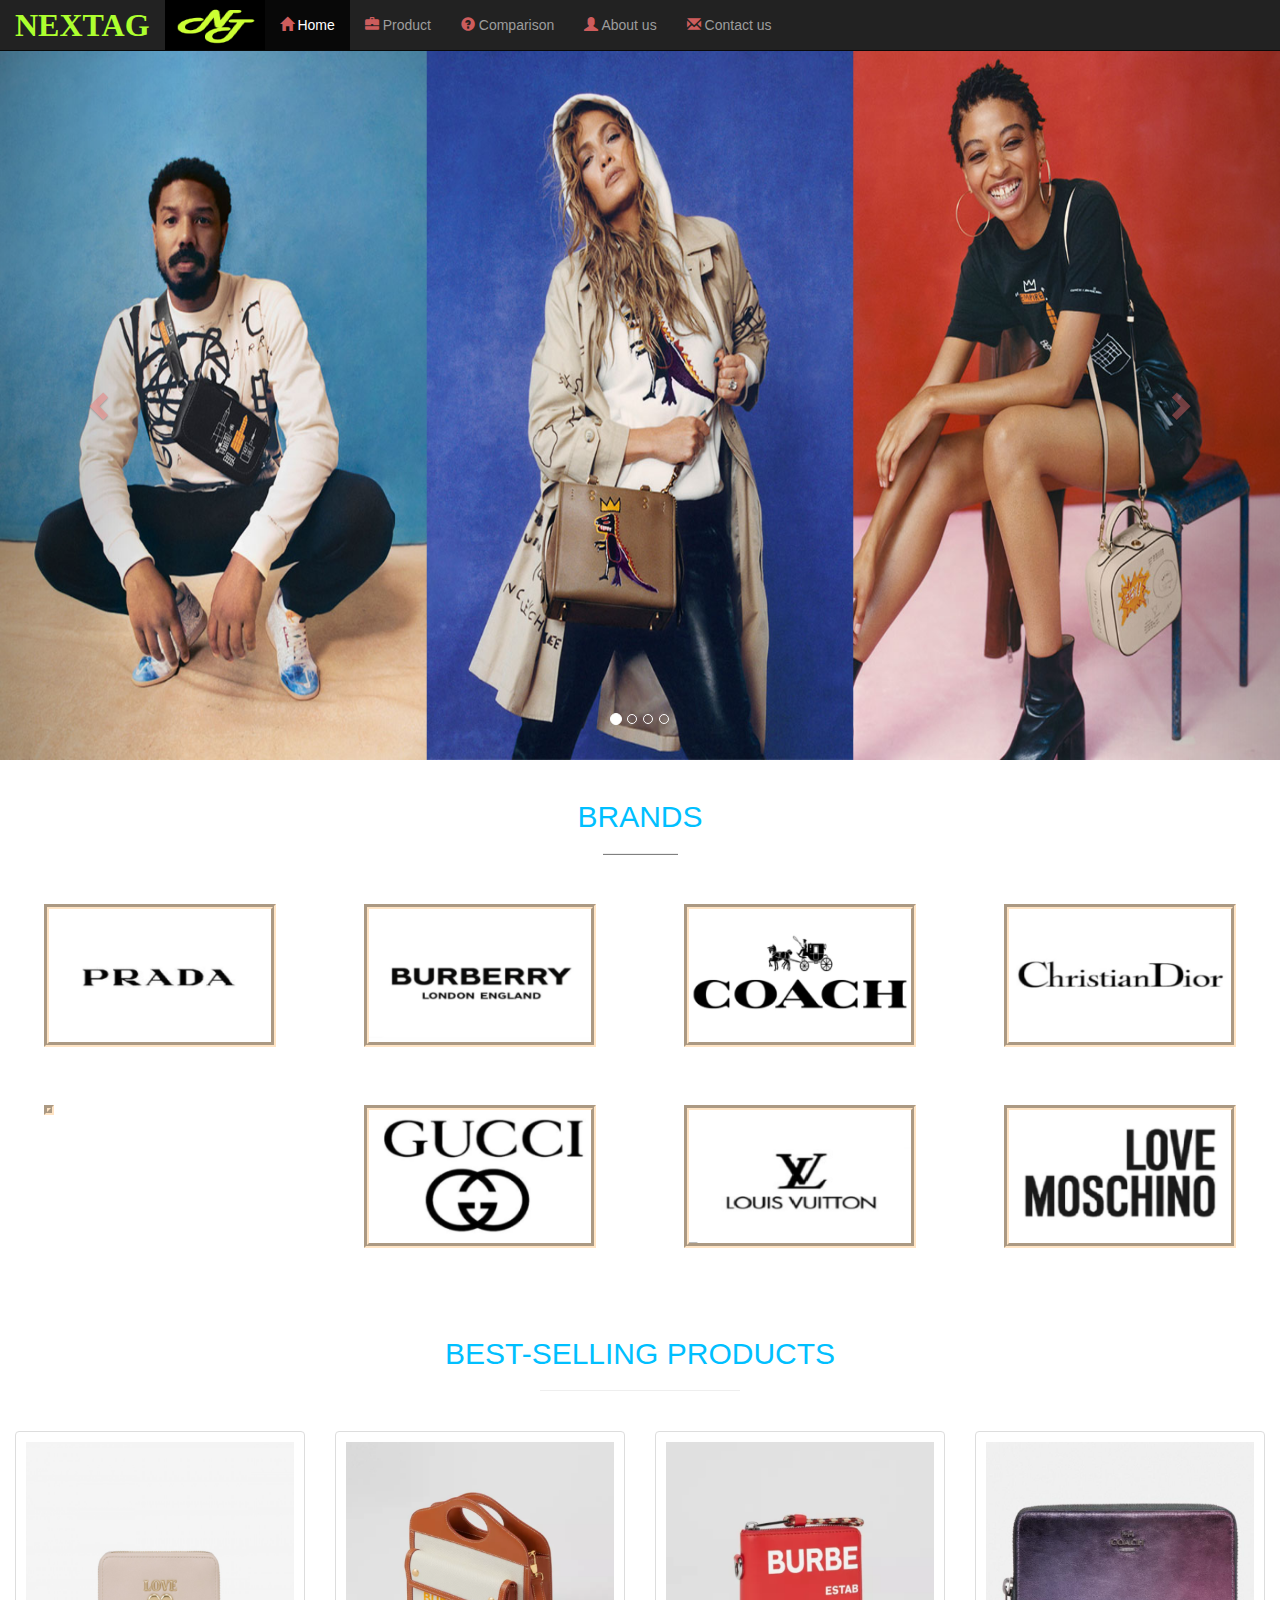
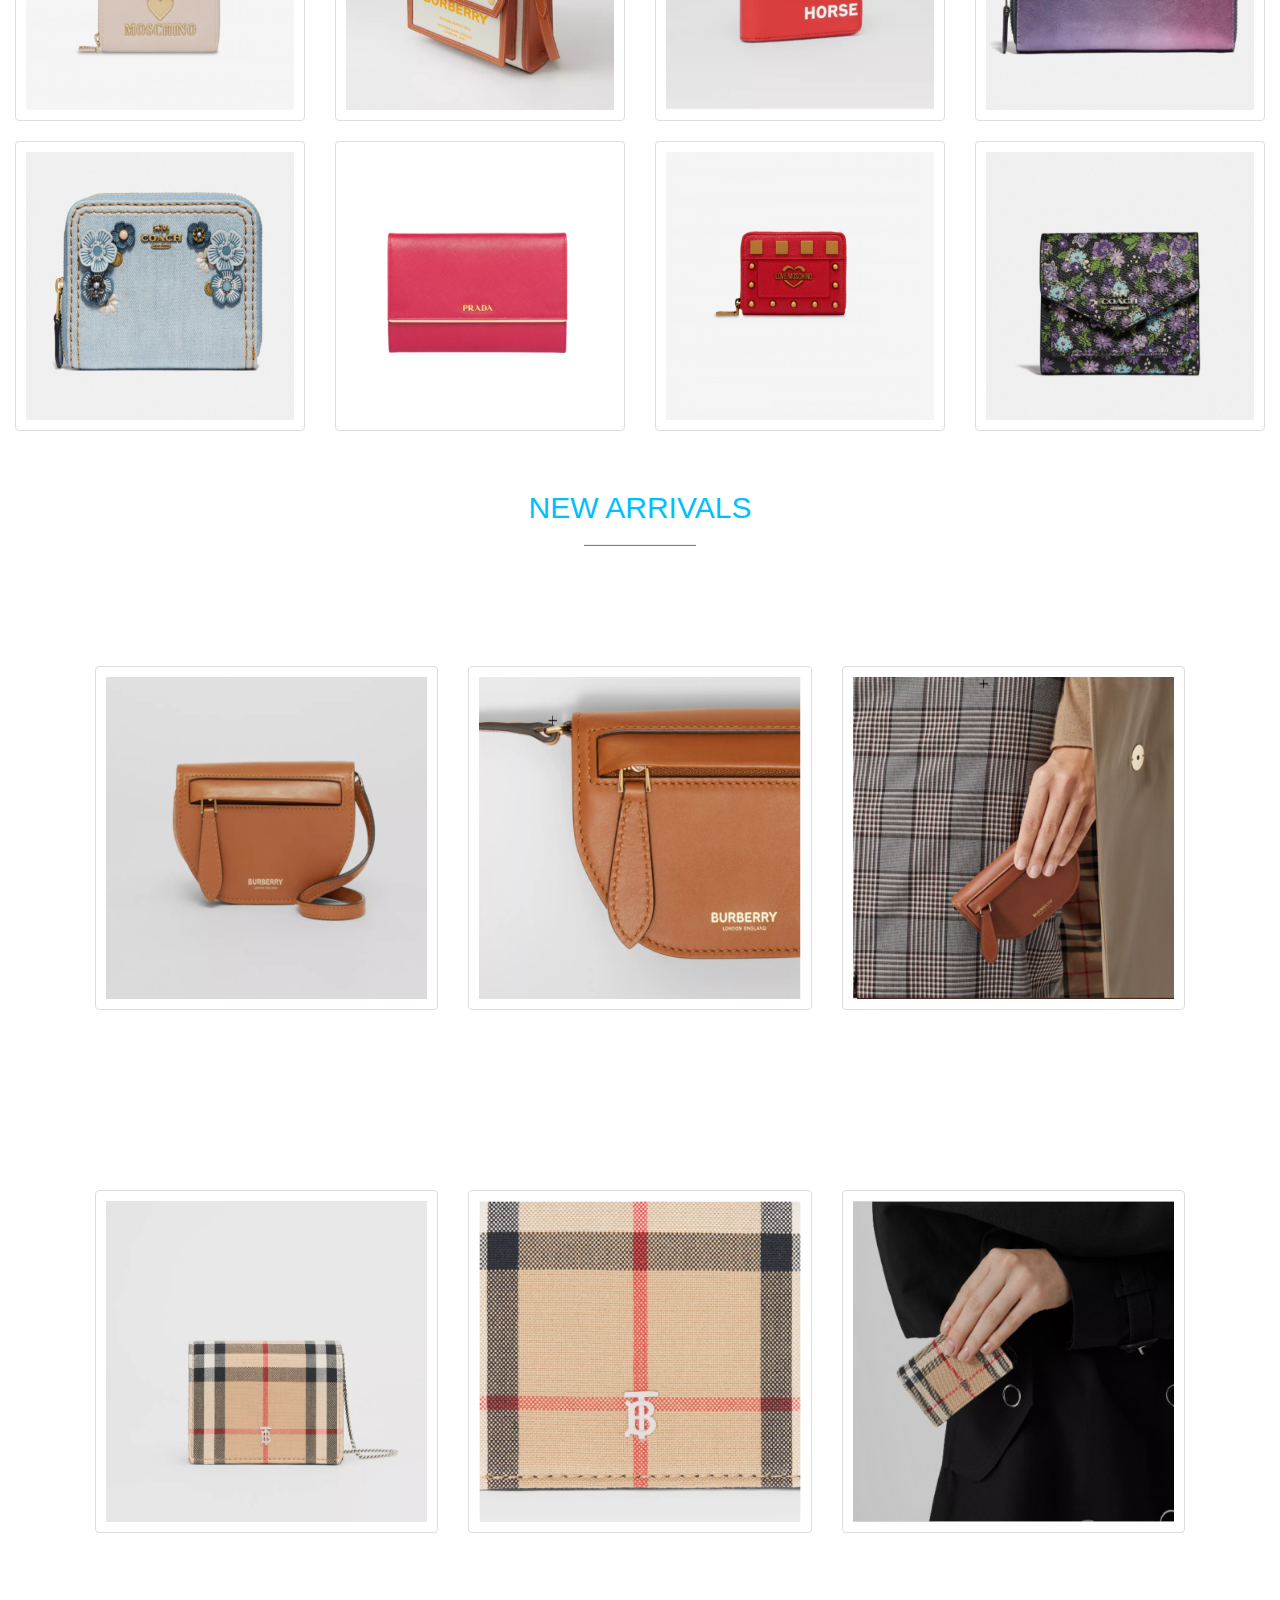
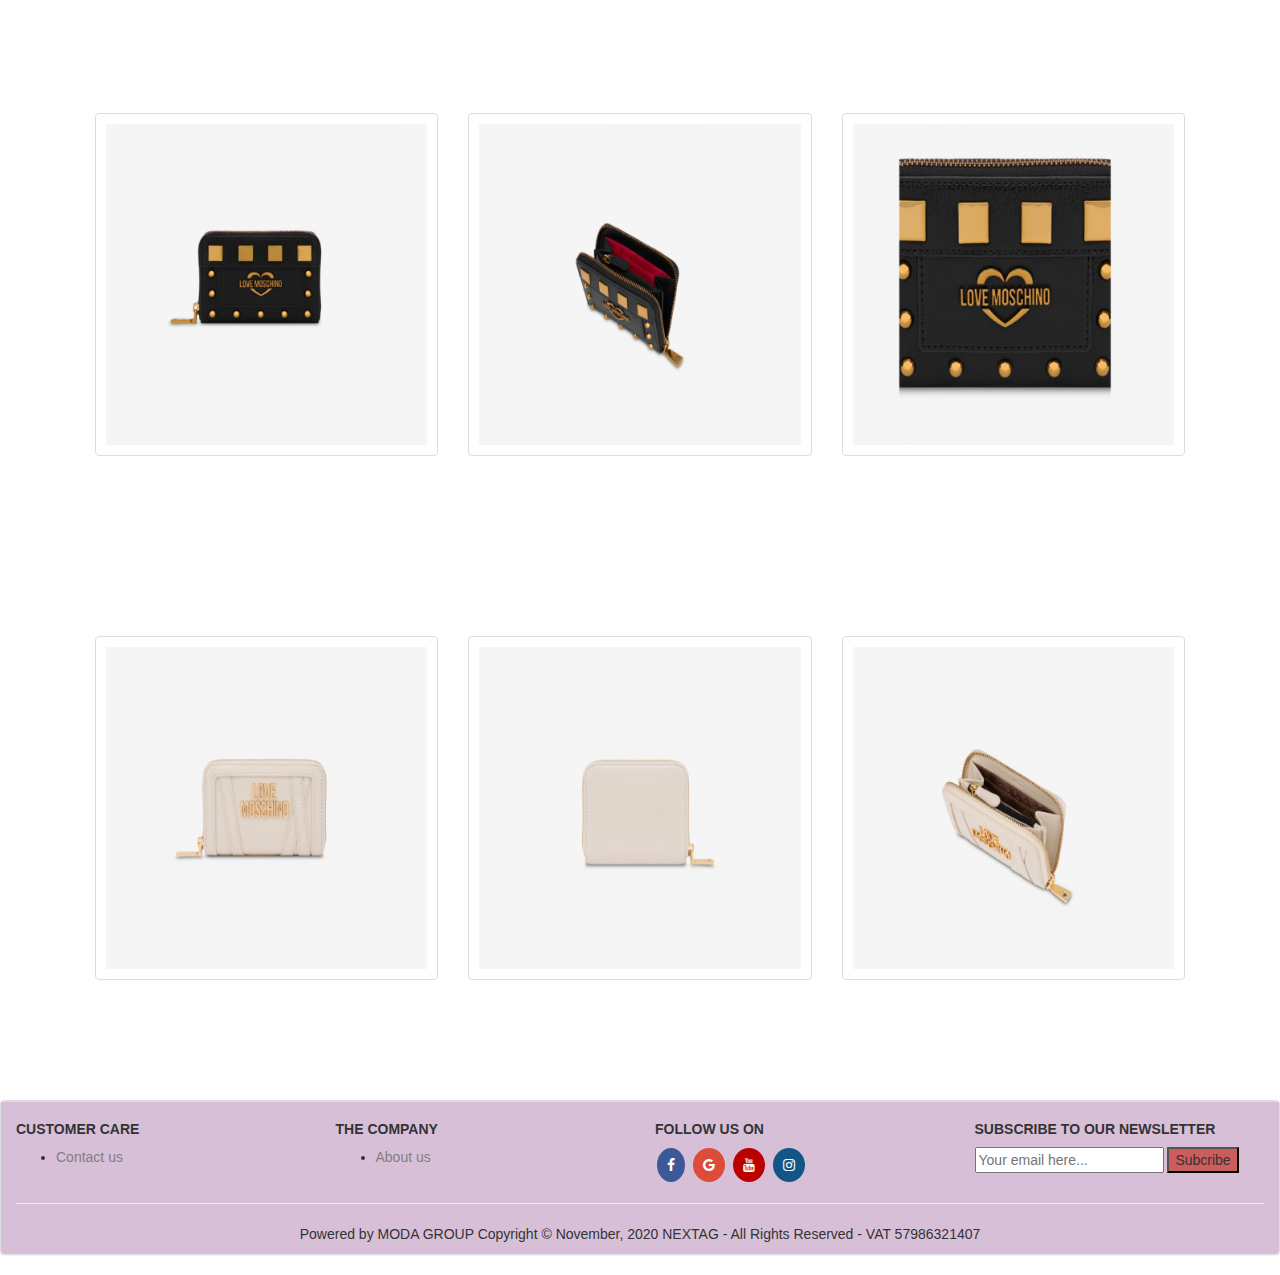
==== index.html @ c49e91c0 "8/12/2020" ====
<!DOCTYPE html>
<html lang="en">

<head>
    <meta charset="UTF-8">
    <meta name="viewport" content="width=device-width, initial-scale=1.0">
    <title>Home</title>
    <link rel="stylesheet" href="https://maxcdn.bootstrapcdn.com/bootstrap/3.4.1/css/bootstrap.min.css">
    <script src="https://ajax.googleapis.com/ajax/libs/jquery/3.5.1/jquery.min.js"></script>
    <script src="https://maxcdn.bootstrapcdn.com/bootstrap/3.4.1/js/bootstrap.min.js"></script>
    <link rel="stylesheet" href="css/home.css">

</head>

<body>
    <div class="container">
        <nav class="navbar navbar-default navbar-fixed-top navbar-inverse" role="navigation">
            <!-- Brand and toggle get grouped for better mobile display -->
            <div class="navbar-header">
                <button type="button" class="navbar-toggle" data-toggle="collapse" data-target=".navbar-ex1-collapse">
                    <span class="sr-only">Toggle navigation</span>
                    <span class="icon-bar"></span>
                    <span class="icon-bar"></span>
                    <span class="icon-bar"></span>
                </button>

                <a class="navbar-brand" href="#"
                    style="font-family:cursive;color:greenyellow;font-weight:bolder;font-size: xx-large;"> NEXTAG</a>
                <img src="images/logo.png" alt="">
            </div>

            <!-- Collect the nav links, forms, and other content for toggling -->
            <div class="collapse navbar-collapse navbar-ex1-collapse">
                <ul class="nav navbar-nav">
                    <li class="active"><a href="index.html"> <span class="glyphicon glyphicon-home"></span> Home </a></li>
                    <li><a href="#" id="Product"> <span class="glyphicon glyphicon-briefcase"></span> Product </a></li>
                    <li><a href="#" id="comparison"> <span
                                class="glyphicon glyphicon-question-sign"></span> Comparison </a></li>
                    <li><a href="#" id="aboutus"> <span class="glyphicon glyphicon-user"></span> About us </a></li>
                    <li><a href="#" id="contactus"> <span class="glyphicon glyphicon-envelope"></span> Contact us </a>
                    </li>
                </ul>
            </div>
        </nav>
    </div>

    <div id="main-content">
        <br><br>
        <div class="jumbotron-fluid">
            <!-- carousel -->
            <div id="myCarousel" class="carousel slide" data-ride="carousel">
                <!-- Indicators -->
                <ol class="carousel-indicators">
                    <li data-target="#myCarousel" data-slide-to="0" class="active"></li>
                    <li data-target="#myCarousel" data-slide-to="1"></li>
                    <li data-target="#myCarousel" data-slide-to="2"></li>
                    <li data-target="#myCarousel" data-slide-to="3"></li>
                </ol>

                <!-- Wrapper for slides -->
                <div class="carousel-inner" role="listbox">
                    <div class="item active"><img src="images/carousel4.png" alt=""></div>
                    <div class="item "><img src="images/carousel2.png" alt=""></div>
                    <div class="item"><img src="images/carousel1.png" alt=""></div>
                    <div class="item"><img src="images/carousel3.png" alt=""></div>
                </div>
                <!-- Left and right controls -->
                <a class="left carousel-control" href="#myCarousel" role="button" data-slide="prev">
                    <span class="glyphicon glyphicon-chevron-left" aria-hidden="true"></span>
                    <span class="sr-only">Previous</span>
                </a>
                <a class="right carousel-control" href="#myCarousel" role="button" data-slide="next">
                    <span class="glyphicon glyphicon-chevron-right" aria-hidden="true"></span>
                    <span class="sr-only">Next</span>
                </a>
            </div>
        </div>
        <br>
        <div class="container-fluid">
            <h2 style="text-align: center;">BRANDS</h2>
            <hr style="width:6%; text-align:center; color:gray; height: 0.5px; background-color: gray;">
            <div class="row">
                <div class="col-xs-6 col-md-3 col-lg-3"><img src="images/prada.PNG" alt="" class="logo"></div>
                <div class="col-xs-6 col-md-3 col-lg-3"><img src="images/burberry.png" alt="" class="logo"></div>
                <div class="col-xs-6 col-md-3 col-lg-3"><img src="images/coach.PNG" alt="" class="logo"></div>
                <div class="col-xs-6 col-md-3 col-lg-3"><img src="images/dior.PNG" alt="" class="logo"></div>
                <div class="col-xs-6 col-md-3 col-lg-3"><img src="images/fendi.PNG" alt="" class="logo"></div>
                <div class="col-xs-6 col-md-3 col-lg-3"><img src="images/gucci.PNG" alt="" class="logo"></div>
                <div class="col-xs-6 col-md-3 col-lg-3"><img src="images/louis vuitton.PNG" alt="" class="logo"> </div>
                <div class="col-xs-6 col-md-3 col-lg-3"><img src="images/love moschino.PNG" alt="" class="logo"></div>
            </div>
        </div>
        <br><br>
        <div class="container-fluid">
            <h2 style="text-align: center;">BEST-SELLING PRODUCTS</h2>
            <hr style="width:16%; text-align:center; color:gray; height: 0.5px; background-color: gray;">
            <div class="row">
                <div class="col-xs-6 col-md-3 col-lg-3"><img src="images/LM6.PNG" alt="" class="img-thumbnail"></div>
                <div class="col-xs-6 col-md-3 col-lg-3"><img src="images/B2_P4.PNG" alt="" class="img-thumbnail"></div>
                <div class="col-xs-6 col-md-3 col-lg-3"><img src="images/B12_W4.PNG" alt="" class="img-thumbnail">
                </div>
                <div class="col-xs-6 col-md-3 col-lg-3"><img src="images/C2.PNG" alt="" class="img-thumbnail"></div>
                <div class="col-xs-6 col-md-3 col-lg-3"><img src="images/C4.PNG" alt="" class="img-thumbnail"></div>
                <div class="col-xs-6 col-md-3 col-lg-3"><img src="images/P13.PNG" alt="" class="img-thumbnail"></div>
                <div class="col-xs-6 col-md-3 col-lg-3"><img src="images/LM10.PNG" alt="" class="img-thumbnail"></div>
                <div class="col-xs-6 col-md-3 col-lg-3"><img src="images/C5.PNG" alt="" class="img-thumbnail"></div>
            </div>
        </div>
        <br><br>
        <div class="container-fluid">
            <h2 style="text-align: center;">NEW ARRIVALS</h2>
            <hr style="width:9%; text-align:center; color:gray; height: 1px; background-color: gray;">
            <div class="row" style="padding:80px;">
                <div class="col-xs-12 col-md-4 col-lg-4"><img src="images/B1.PNG " alt="" class="img-thumbnail"></div>
                <div class="col-xs-12 col-md-4 col-lg-4"><img src="images/B1_P2.PNG" alt="" class="img-thumbnail"></div>
                <div class="col-xs-12 col-md-4 col-lg-4"><img src="images/B1_P3.PNG" alt="" class="img-thumbnail"></div>
            </div>

            <div class="row" style="padding:80px;">
                <div class="col-xs-12 col-md-4 col-lg-4"><img src="images/B5.PNG" alt="" class="img-thumbnail"></div>
                <div class="col-xs-12 col-md-4 col-lg-4"><img src="images/B5_P2.PNG" alt="" class="img-thumbnail"></div>
                <div class="col-xs-12 col-md-4 col-lg-4"><img src="images/B5_P3.PNG" alt="" class="img-thumbnail"></div>
            </div>
            <div class="row" style="padding:80px;">
                <div class="col-xs-12 col-md-4 col-lg-4"><img src="images/LM11.PNG" alt="" class="img-thumbnail"></div>
                <div class="col-xs-12 col-md-4 col-lg-4"><img src="images/LM11_P2.PNG" alt="" class="img-thumbnail">
                </div>
                <div class="col-xs-12 col-md-4 col-lg-4"><img src="images/LM11_P3.PNG" alt="" class="img-thumbnail">
                </div>
            </div>
            <div class="row" style="padding:80px;">
                <div class="col-xs-12 col-md-4 col-lg-4"><img src="images/LM15.PNG" alt="" class="img-thumbnail"></div>
                <div class="col-xs-2 col-md-4 col-lg-4"><img src="images/LM15_P2.PNG" alt="" class="img-thumbnail">
                </div>
                <div class="col-xs-12 col-md-4 col-lg-4"><img src="images/LM15_P3.PNG" alt="" class="img-thumbnail">
                </div>
            </div>
        </div>
    </div>
    <br><br>
    <div class="panel panel-default">
        <div class="panel-footer">
            <div class="row">
                <div class="col-xs-6 col-sm-3 col-md-3 col-lg-3">
                    <h5>CUSTOMER CARE</h5>
                    <ul>
                        <li><a href="contact_us.html">Contact us</a></li>
                    </ul>
                </div>
                <div class="col-xs-6 col-sm-3 col-md-3 col-lg-3">
                    <h5>THE COMPANY</h5>
                    <ul>
                        <li><a href="about_us.html">About us</a></li>
                    </ul>
                </div>
                <div class="col-xs-6 col-sm-3 col-md-3 col-lg-3">
                    <h5>FOLLOW US ON</h5>

                    <a href="https://www.facebook.com/" class="fa fa-facebook"></a>
                    <a href="https://www.google.com/" class="fa fa-google"></a>
                    <a href="https://www.youtube.com/" class="fa fa-youtube"></a>
                    <a href="https://www.instagram.com/" class="fa fa-instagram"></a>

                </div>
                <div class="col-xs-6 col-sm-3 col-md-3 col-lg-3">
                    <h5>SUBSCRIBE TO OUR NEWSLETTER</h5>
                    <form action="" onsubmit="event.preventDefault(); alert('Thanks for subcribing!')">
                        <input type="text" name="email" required pattern="\w+@\w+\.[a-zA-z]{2,3}"
                            placeholder="Your email here...">
                        <button class="submit-btn" type="submit">Subcribe</button>
                    </form>
                </div>
            </div>
            <hr>
            <div class="row" style="text-align: center;">
                Powered by MODA GROUP Copyright &copy; November, 2020 NEXTAG - All Rights Reserved - VAT 57986321407
            </div>
        </div>

    </div>
    <script>
        $(document).ready(function () {

            var data = [];

            $("#Product").click(function () {
                //console.log("type !");
                $("#main-content").load("product.html")
            });
            $("#comparison").click(function () {
                $("#main-content").load("comparison.html")
            });
            $("#aboutus").click(function () {
                $("#main-content").load("about_us.html")
            });
            $("#contactus").click(function () {
                // console.log("contact us !");
                $("#main-content").load("contact_us.html")
            });

        });
    </script>

</body>
<link rel="stylesheet" href="https://cdnjs.cloudflare.com/ajax/libs/font-awesome/4.7.0/css/font-awesome.min.css">
<link rel="stylesheet" href="css/home.css">

</html>
---- css/home.css ----
h2 {
    color: deepskyblue;
    font-family: 'Franklin Gothic Medium', 'Arial Narrow', Arial, sans-serif;
}
span {
    color: indianred;
}
.logo {
    margin: 10%;
    width:80%;
    border: bisque groove thick;
}
.img-thumbnail {
    margin-top:2rem;
    padding:10px;
    width:100%;
}
ul>li>a {
    color: gray;
}

.submit-btn {
    background-color: indianred;
}

.panel-footer {
    background-color: thistle;
}

h5 {
    font-weight: bold;
}

.fa {
    padding: 10px;
    text-align: center;
    margin: 1px 2px;
    border-radius: 50%;
}

.fa:hover {
    opacity: 0.7;
}

.fa-facebook {
    background: #3B5998;
    color: white;
}

.fa-google {
    background: #dd4b39;
    color: white;
}

.fa-youtube {
    background: #bb0000;
    color: white;
}

.fa-instagram {
    background: #125688;
    color: white;
}
---- css/home.css ----
h2 {
    color: deepskyblue;
    font-family: 'Franklin Gothic Medium', 'Arial Narrow', Arial, sans-serif;
}
span {
    color: indianred;
}
.logo {
    margin: 10%;
    width:80%;
    border: bisque groove thick;
}
.img-thumbnail {
    margin-top:2rem;
    padding:10px;
    width:100%;
}
ul>li>a {
    color: gray;
}

.submit-btn {
    background-color: indianred;
}

.panel-footer {
    background-color: thistle;
}

h5 {
    font-weight: bold;
}

.fa {
    padding: 10px;
    text-align: center;
    margin: 1px 2px;
    border-radius: 50%;
}

.fa:hover {
    opacity: 0.7;
}

.fa-facebook {
    background: #3B5998;
    color: white;
}

.fa-google {
    background: #dd4b39;
    color: white;
}

.fa-youtube {
    background: #bb0000;
    color: white;
}

.fa-instagram {
    background: #125688;
    color: white;
}
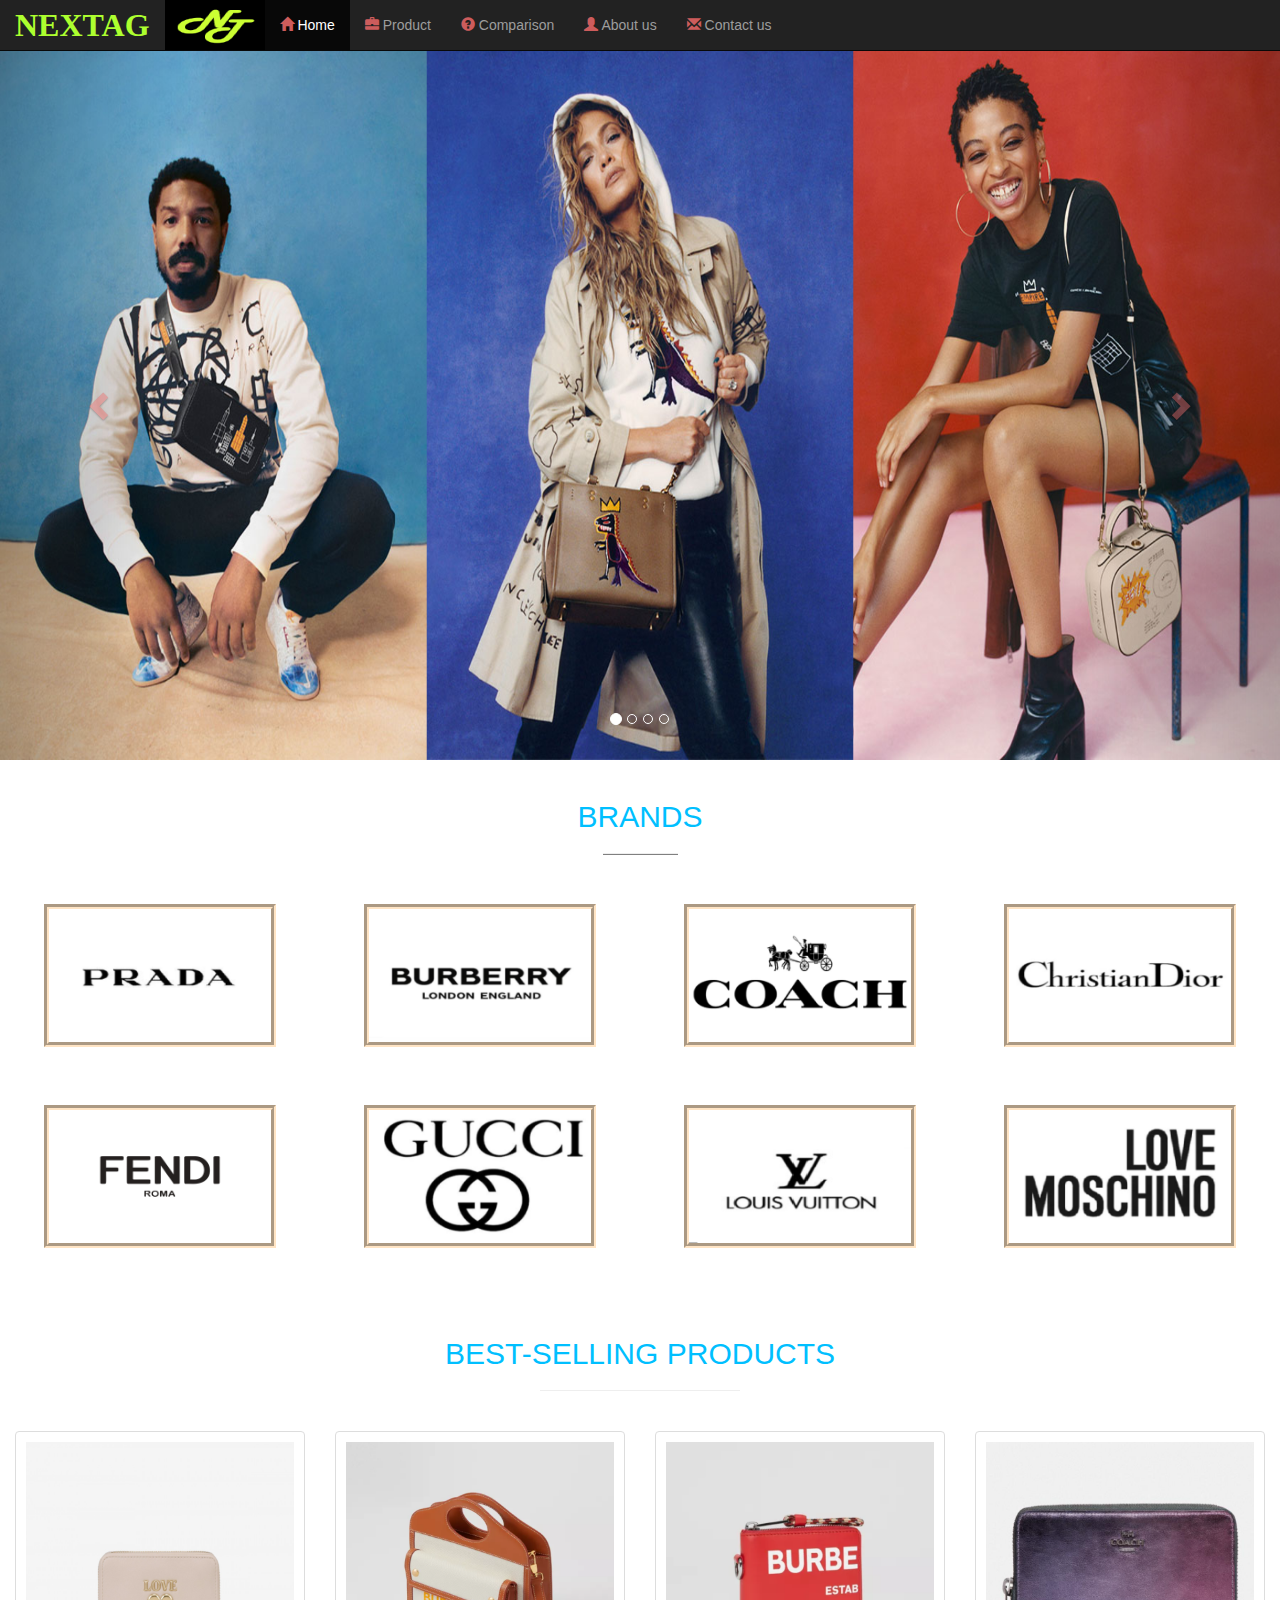
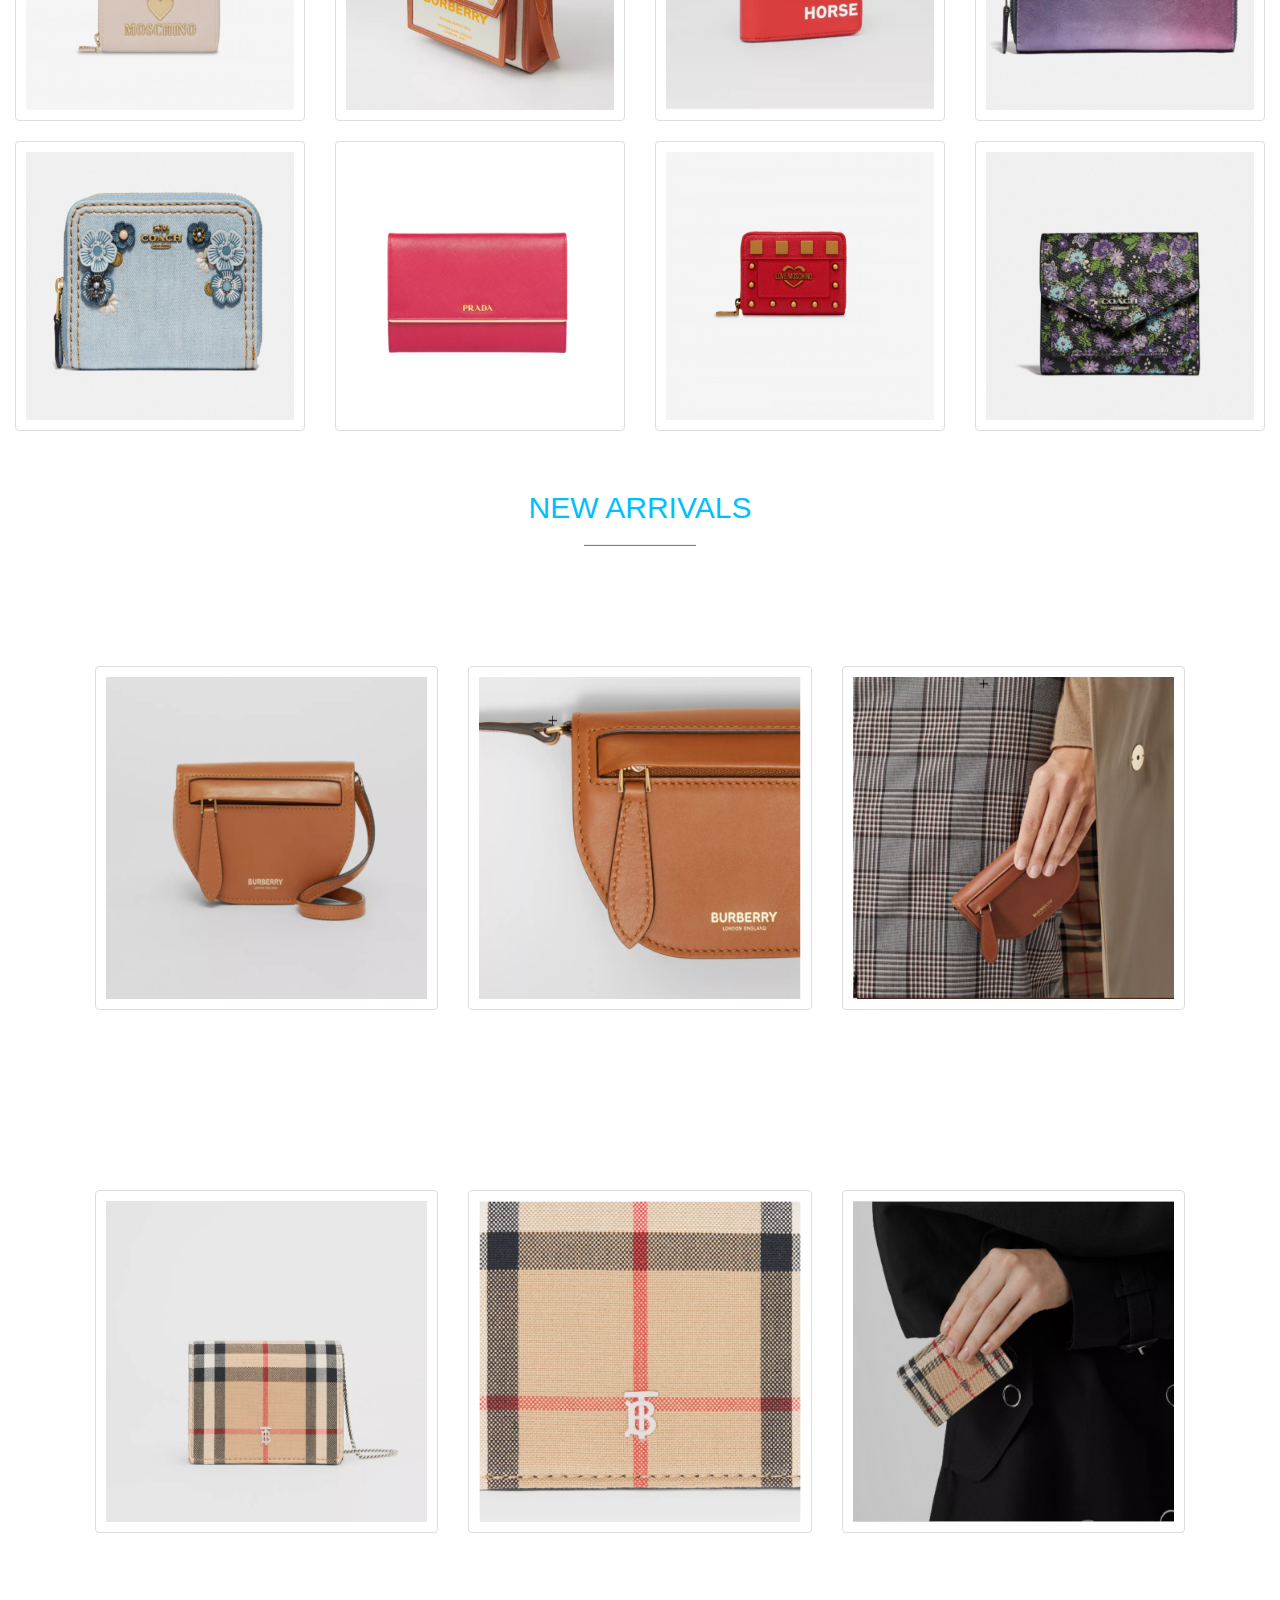
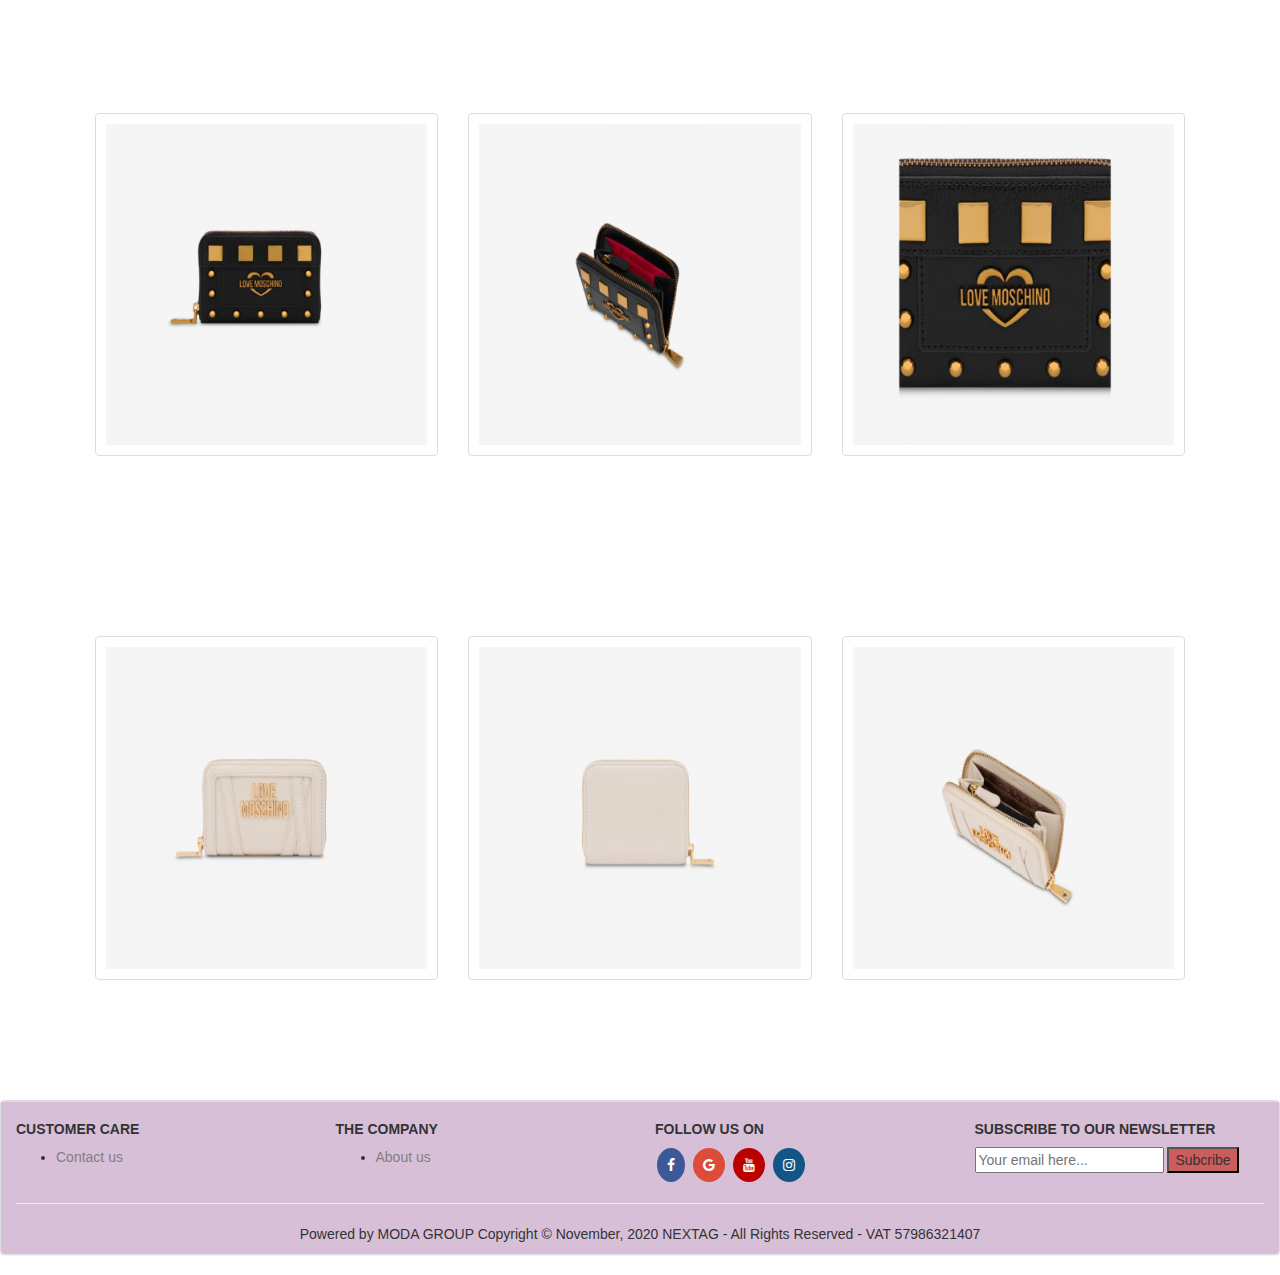
==== commit dd2fda5b: "8/12/2020" ====
--- a/index.html
+++ b/index.html
@@ -84,7 +84,7 @@
                 <div class="col-xs-6 col-md-3 col-lg-3"><img src="images/burberry.png" alt="" class="logo"></div>
                 <div class="col-xs-6 col-md-3 col-lg-3"><img src="images/coach.PNG" alt="" class="logo"></div>
                 <div class="col-xs-6 col-md-3 col-lg-3"><img src="images/dior.PNG" alt="" class="logo"></div>
-                <div class="col-xs-6 col-md-3 col-lg-3"><img src="images/fendi.PNG" alt="" class="logo"></div>
+                <div class="col-xs-6 col-md-3 col-lg-3"><img src="images/fendi.png" alt="" class="logo"></div>
                 <div class="col-xs-6 col-md-3 col-lg-3"><img src="images/gucci.PNG" alt="" class="logo"></div>
                 <div class="col-xs-6 col-md-3 col-lg-3"><img src="images/louis vuitton.PNG" alt="" class="logo"> </div>
                 <div class="col-xs-6 col-md-3 col-lg-3"><img src="images/love moschino.PNG" alt="" class="logo"></div>
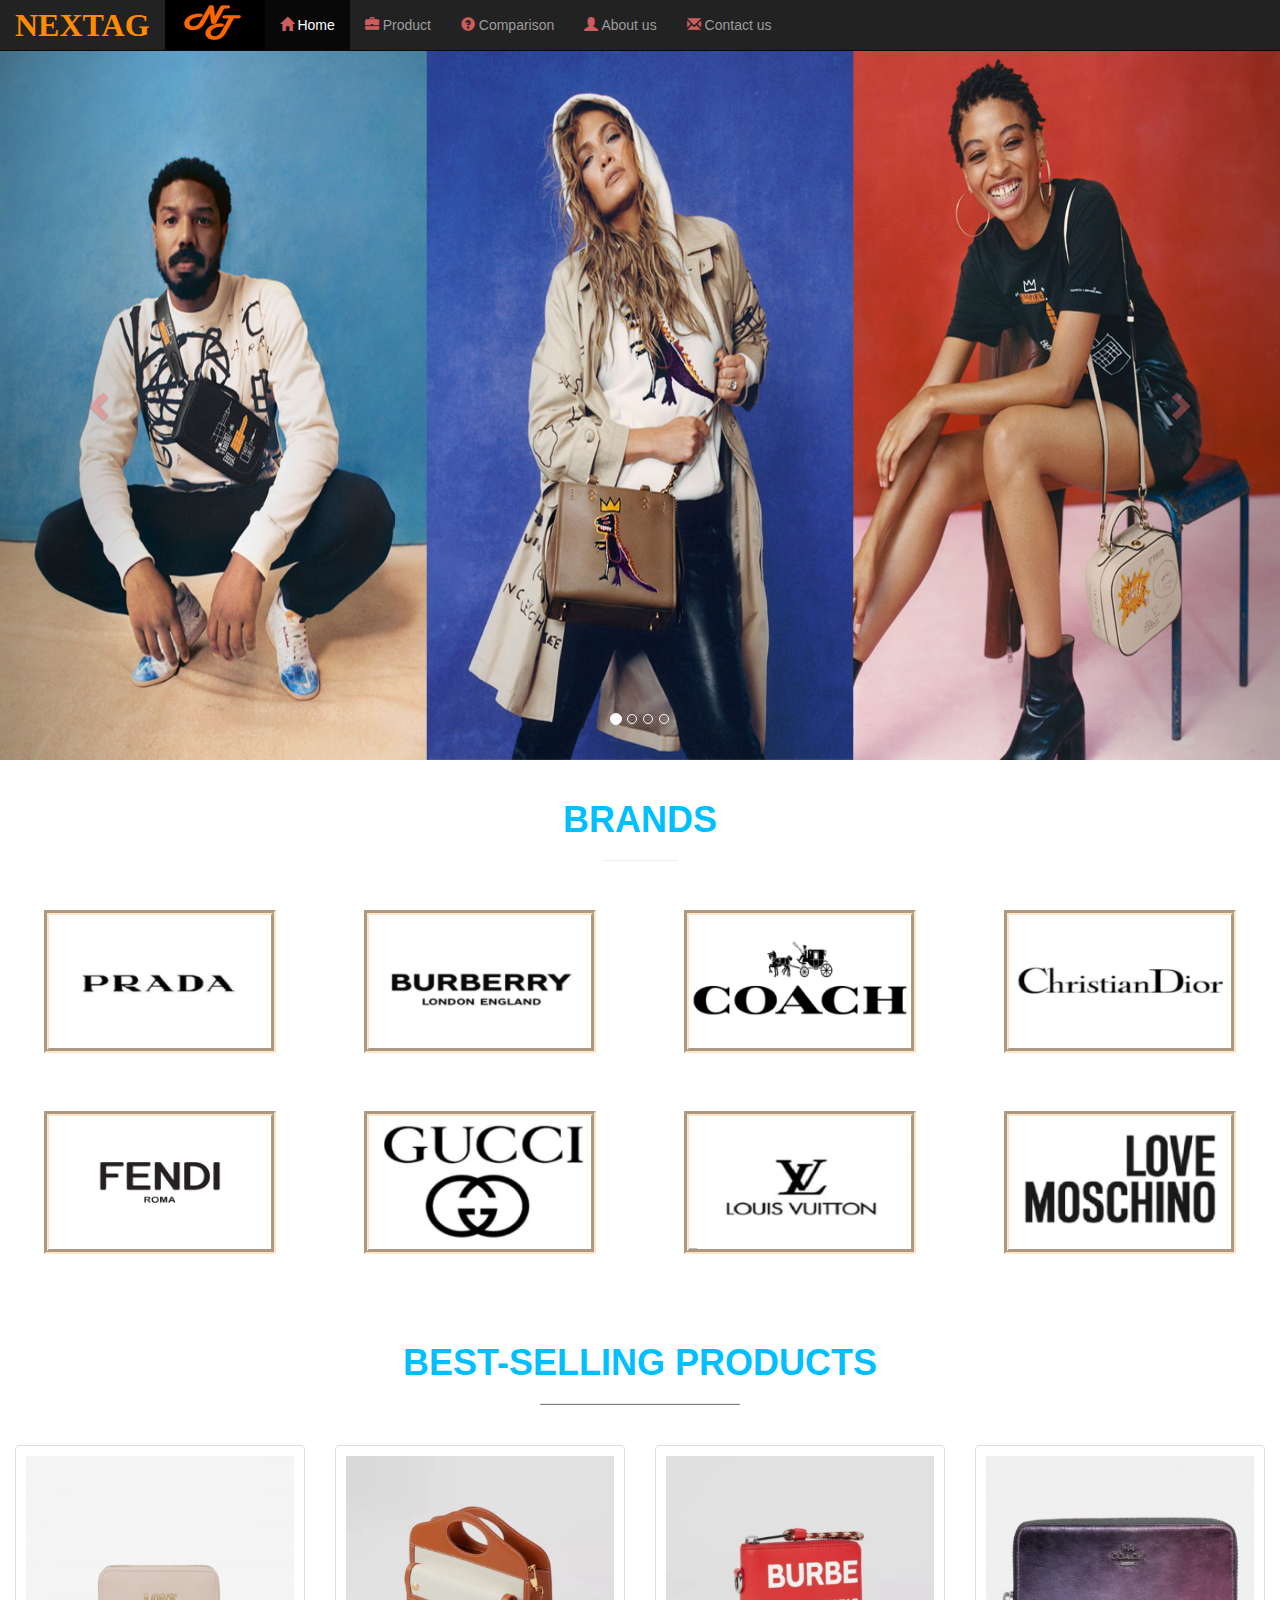
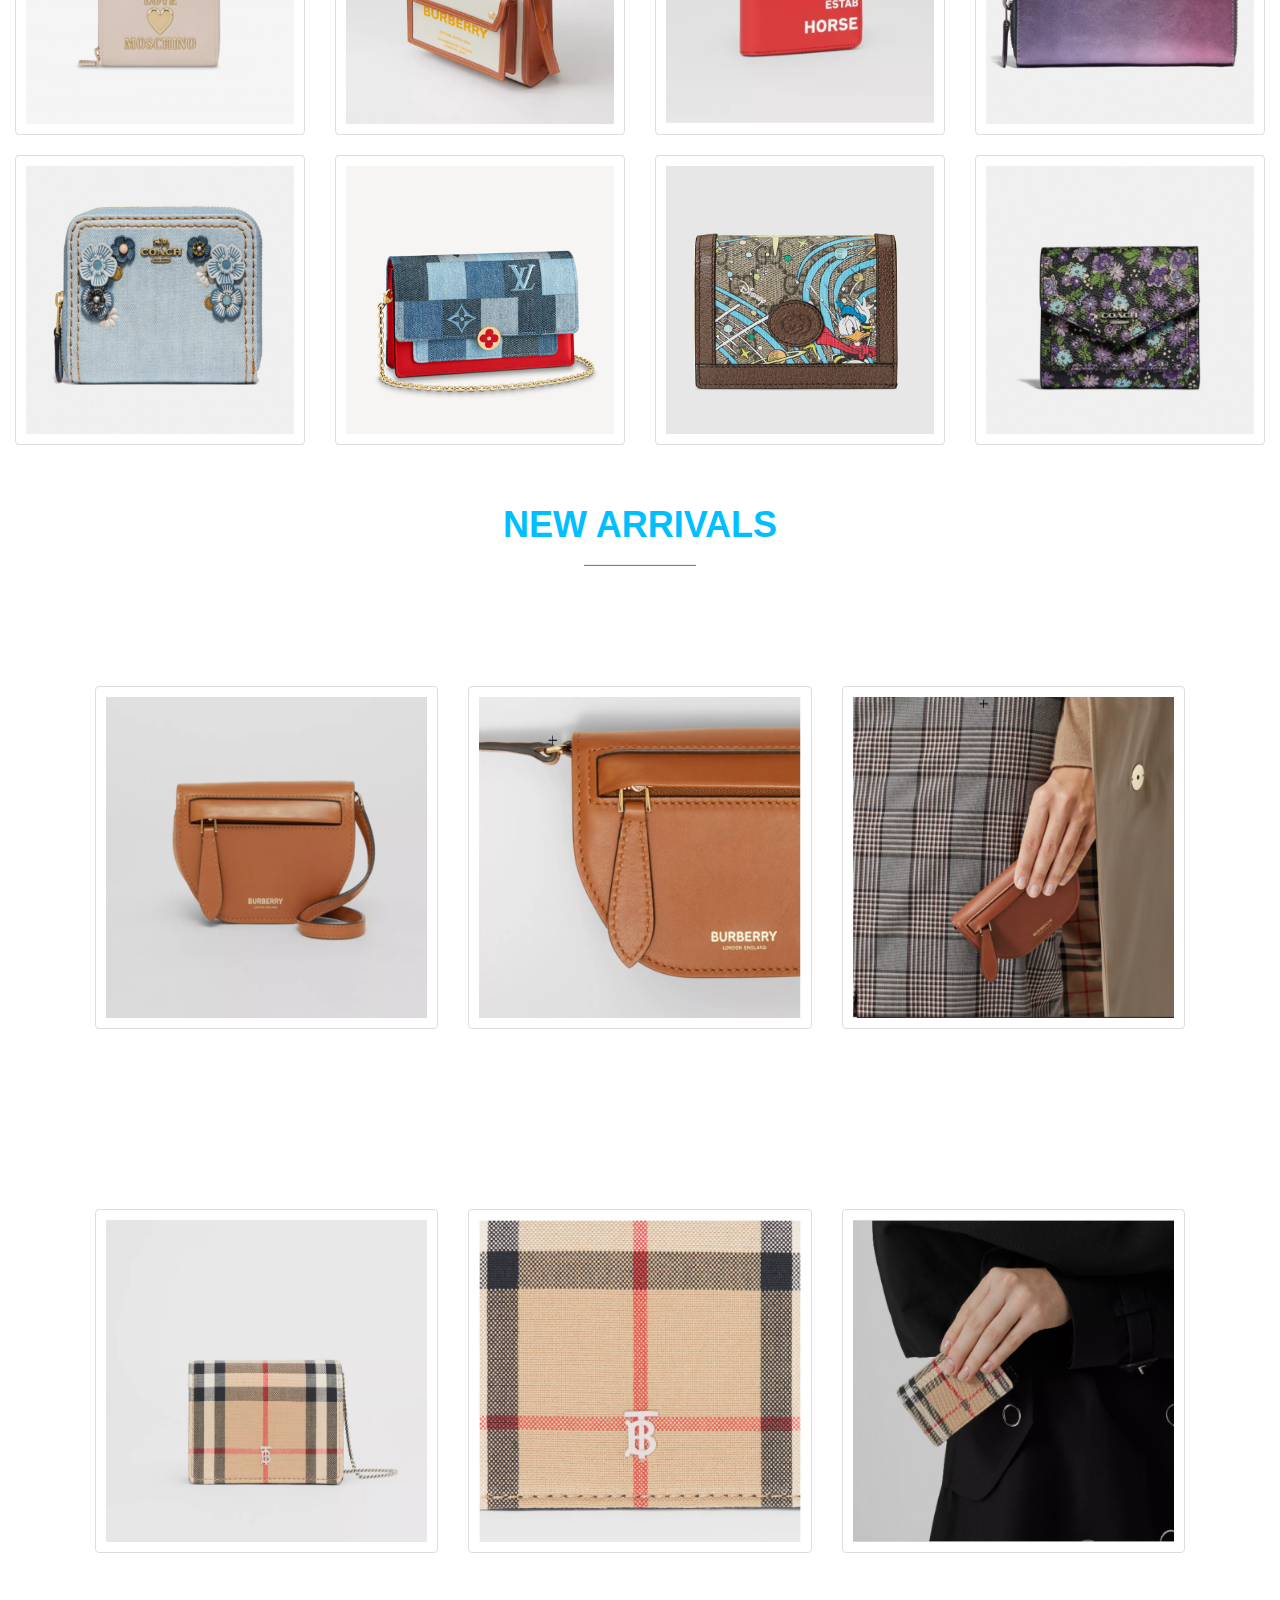
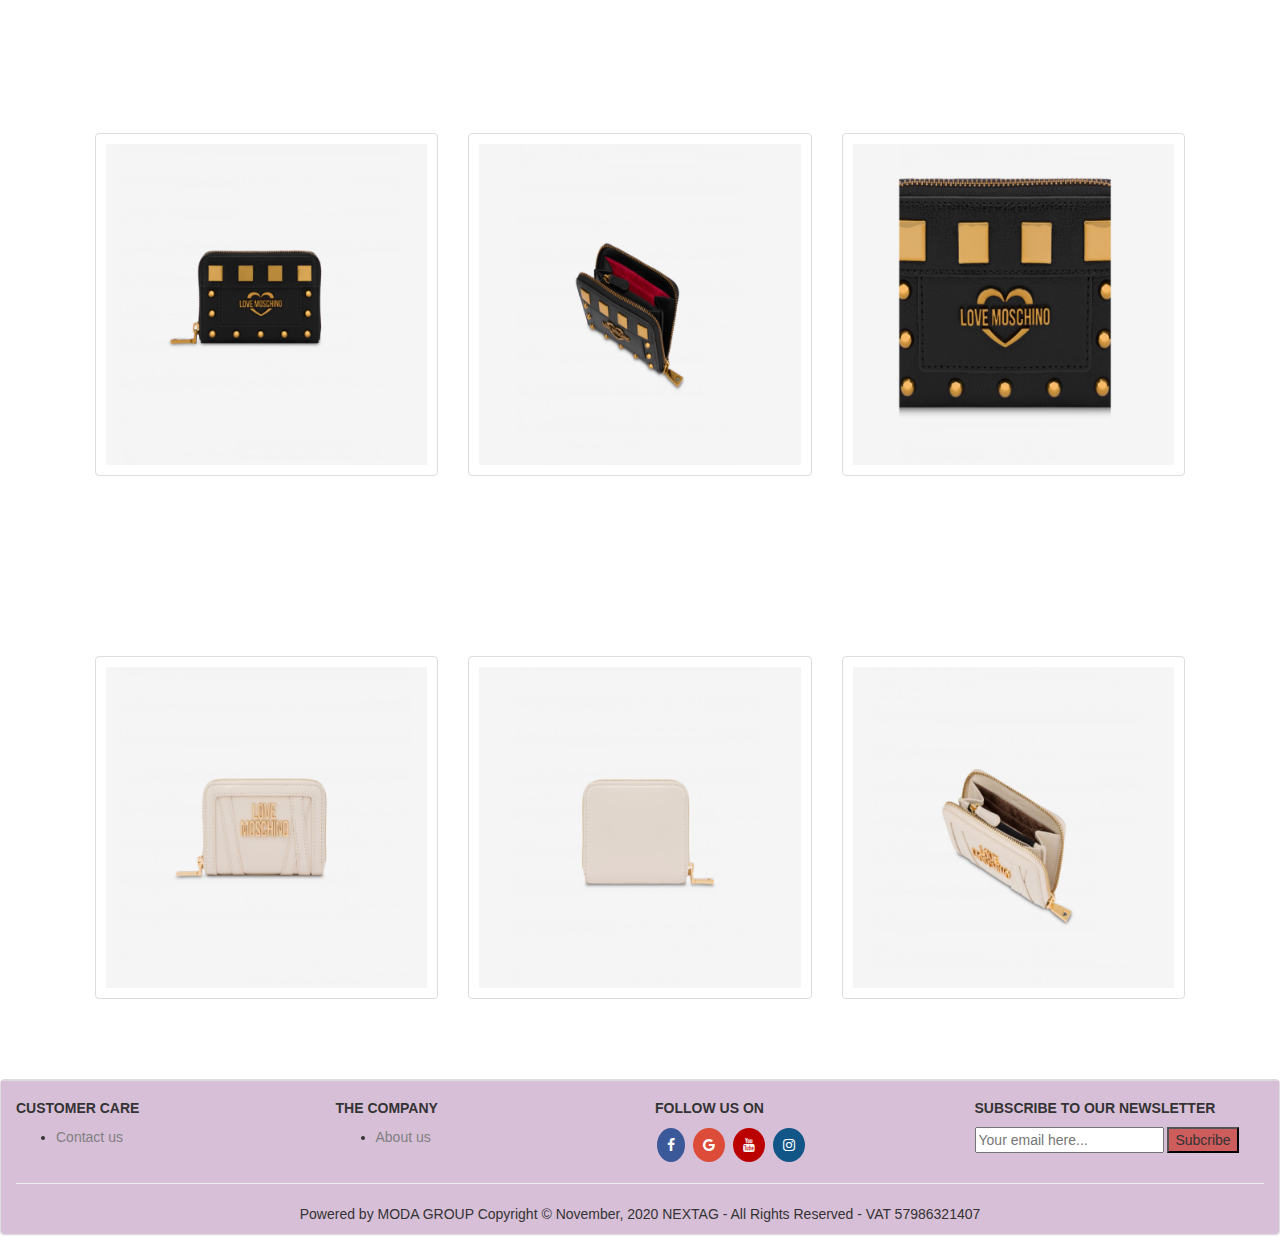
==== commit aedb7983: "9/12/2020" ====
--- a/index.html
+++ b/index.html
@@ -25,7 +25,7 @@
                 </button>
 
                 <a class="navbar-brand" href="#"
-                    style="font-family:cursive;color:greenyellow;font-weight:bolder;font-size: xx-large;"> NEXTAG</a>
+                    style="font-family:cursive;color:darkorange;font-weight:bolder;font-size: xx-large;"> NEXTAG</a>
                 <img src="images/logo.png" alt="">
             </div>
 
@@ -77,67 +77,66 @@
         </div>
         <br>
         <div class="container-fluid">
-            <h2 style="text-align: center;">BRANDS</h2>
+            <h1 style="text-align: center;">BRANDS</h1>
             <hr style="width:6%; text-align:center; color:gray; height: 0.5px; background-color: gray;">
             <div class="row">
-                <div class="col-xs-6 col-md-3 col-lg-3"><img src="images/prada.PNG" alt="" class="logo"></div>
-                <div class="col-xs-6 col-md-3 col-lg-3"><img src="images/burberry.png" alt="" class="logo"></div>
-                <div class="col-xs-6 col-md-3 col-lg-3"><img src="images/coach.PNG" alt="" class="logo"></div>
-                <div class="col-xs-6 col-md-3 col-lg-3"><img src="images/dior.PNG" alt="" class="logo"></div>
-                <div class="col-xs-6 col-md-3 col-lg-3"><img src="images/fendi.png" alt="" class="logo"></div>
-                <div class="col-xs-6 col-md-3 col-lg-3"><img src="images/gucci.PNG" alt="" class="logo"></div>
-                <div class="col-xs-6 col-md-3 col-lg-3"><img src="images/louis vuitton.PNG" alt="" class="logo"> </div>
-                <div class="col-xs-6 col-md-3 col-lg-3"><img src="images/love moschino.PNG" alt="" class="logo"></div>
+                <div class="col-xs-6 col-sm-3 col-md-3 col-lg-3"><img src="images/prada.PNG" alt="" class="logo"></div>
+                <div class="col-xs-6 col-sm-3 col-md-3 col-lg-3"><img src="images/burberry.png" alt="" class="logo"></div>
+                <div class="col-xs-6 col-sm-3 col-md-3 col-lg-3"><img src="images/coach.PNG" alt="" class="logo"></div>
+                <div class="col-xs-6 col-sm-3 col-md-3 col-lg-3"><img src="images/dior.PNG" alt="" class="logo"></div>
+                <div class="col-xs-6 col-sm-3 col-md-3 col-lg-3"><img src="images/fendi.png" alt="" class="logo"></div>
+                <div class="col-xs-6 col-sm-3 col-md-3 col-lg-3"><img src="images/gucci.PNG" alt="" class="logo"></div>
+                <div class="col-xs-6 col-sm-3 col-md-3 col-lg-3"><img src="images/louis vuitton.PNG" alt="" class="logo"> </div>
+                <div class="col-xs-6 col-sm-3 col-md-3 col-lg-3"><img src="images/love moschino.PNG" alt="" class="logo"></div>
             </div>
         </div>
         <br><br>
         <div class="container-fluid">
-            <h2 style="text-align: center;">BEST-SELLING PRODUCTS</h2>
+            <h1 style="text-align: center;">BEST-SELLING PRODUCTS</h1>
             <hr style="width:16%; text-align:center; color:gray; height: 0.5px; background-color: gray;">
             <div class="row">
-                <div class="col-xs-6 col-md-3 col-lg-3"><img src="images/LM6.PNG" alt="" class="img-thumbnail"></div>
-                <div class="col-xs-6 col-md-3 col-lg-3"><img src="images/B2_P4.PNG" alt="" class="img-thumbnail"></div>
-                <div class="col-xs-6 col-md-3 col-lg-3"><img src="images/B12_W4.PNG" alt="" class="img-thumbnail">
-                </div>
-                <div class="col-xs-6 col-md-3 col-lg-3"><img src="images/C2.PNG" alt="" class="img-thumbnail"></div>
-                <div class="col-xs-6 col-md-3 col-lg-3"><img src="images/C4.PNG" alt="" class="img-thumbnail"></div>
-                <div class="col-xs-6 col-md-3 col-lg-3"><img src="images/P13.PNG" alt="" class="img-thumbnail"></div>
-                <div class="col-xs-6 col-md-3 col-lg-3"><img src="images/LM10.PNG" alt="" class="img-thumbnail"></div>
-                <div class="col-xs-6 col-md-3 col-lg-3"><img src="images/C5.PNG" alt="" class="img-thumbnail"></div>
+                <div class="col-xs-6 col-sm-3 col-md-3 col-lg-3"><img src="images/LM6.PNG" alt="" class="img-thumbnail"></div>
+                <div class="col-xs-6 col-sm-3 col-md-3 col-lg-3"><img src="images/B2_P4.PNG" alt="" class="img-thumbnail"></div>
+                <div class="col-xs-6 col-sm-3 col-md-3 col-lg-3"><img src="images/B12_W4.PNG" alt="" class="img-thumbnail">
+                </div>
+                <div class="col-xs-6 col-sm-3 col-md-3 col-lg-3"><img src="images/C2.PNG" alt="" class="img-thumbnail"></div>
+                <div class="col-xs-6 col-sm-3 col-md-3 col-lg-3"><img src="images/C4.PNG" alt="" class="img-thumbnail"></div>
+                <div class="col-xs-6 col-sm-3 col-md-3 col-lg-3"><img src="images/L3.PNG" alt="" class="img-thumbnail"></div>
+                <div class="col-xs-6 col-sm-3 col-md-3 col-lg-3"><img src="images/G12.PNG" alt="" class="img-thumbnail"></div>
+                <div class="col-xs-6 col-sm-3 col-md-3 col-lg-3"><img src="images/C5.PNG" alt="" class="img-thumbnail"></div>
             </div>
         </div>
         <br><br>
         <div class="container-fluid">
-            <h2 style="text-align: center;">NEW ARRIVALS</h2>
+            <h1 style="text-align: center;">NEW ARRIVALS</h1>
             <hr style="width:9%; text-align:center; color:gray; height: 1px; background-color: gray;">
             <div class="row" style="padding:80px;">
-                <div class="col-xs-12 col-md-4 col-lg-4"><img src="images/B1.PNG " alt="" class="img-thumbnail"></div>
-                <div class="col-xs-12 col-md-4 col-lg-4"><img src="images/B1_P2.PNG" alt="" class="img-thumbnail"></div>
-                <div class="col-xs-12 col-md-4 col-lg-4"><img src="images/B1_P3.PNG" alt="" class="img-thumbnail"></div>
-            </div>
-
-            <div class="row" style="padding:80px;">
-                <div class="col-xs-12 col-md-4 col-lg-4"><img src="images/B5.PNG" alt="" class="img-thumbnail"></div>
-                <div class="col-xs-12 col-md-4 col-lg-4"><img src="images/B5_P2.PNG" alt="" class="img-thumbnail"></div>
-                <div class="col-xs-12 col-md-4 col-lg-4"><img src="images/B5_P3.PNG" alt="" class="img-thumbnail"></div>
-            </div>
-            <div class="row" style="padding:80px;">
-                <div class="col-xs-12 col-md-4 col-lg-4"><img src="images/LM11.PNG" alt="" class="img-thumbnail"></div>
-                <div class="col-xs-12 col-md-4 col-lg-4"><img src="images/LM11_P2.PNG" alt="" class="img-thumbnail">
-                </div>
-                <div class="col-xs-12 col-md-4 col-lg-4"><img src="images/LM11_P3.PNG" alt="" class="img-thumbnail">
-                </div>
-            </div>
-            <div class="row" style="padding:80px;">
-                <div class="col-xs-12 col-md-4 col-lg-4"><img src="images/LM15.PNG" alt="" class="img-thumbnail"></div>
-                <div class="col-xs-2 col-md-4 col-lg-4"><img src="images/LM15_P2.PNG" alt="" class="img-thumbnail">
-                </div>
-                <div class="col-xs-12 col-md-4 col-lg-4"><img src="images/LM15_P3.PNG" alt="" class="img-thumbnail">
+                <div class="col-xs-12 col-sm-4 col-md-4 col-lg-4"><img src="images/B1.PNG " alt="" class="img-thumbnail"></div>
+                <div class="col-xs-12 col-sm-4 col-md-4 col-lg-4"><img src="images/B1_P2.PNG" alt="" class="img-thumbnail"></div>
+                <div class="col-xs-12 col-sm-4 col-md-4 col-lg-4"><img src="images/B1_P3.PNG" alt="" class="img-thumbnail"></div>
+            </div>
+
+            <div class="row" style="padding:80px;">
+                <div class="col-xs-12 col-sm-4 col-md-4 col-lg-4"><img src="images/B5.PNG" alt="" class="img-thumbnail"></div>
+                <div class="col-xs-12 col-sm-4 col-md-4 col-lg-4"><img src="images/B5_P2.PNG" alt="" class="img-thumbnail"></div>
+                <div class="col-xs-12 col-sm-4 col-md-4 col-lg-4"><img src="images/B5_P3.PNG" alt="" class="img-thumbnail"></div>
+            </div>
+            <div class="row" style="padding:80px;">
+                <div class="col-xs-12 col-sm-4 col-md-4 col-lg-4"><img src="images/LM11.PNG" alt="" class="img-thumbnail"></div>
+                <div class="col-xs-12 col-sm-4 col-md-4 col-lg-4"><img src="images/LM11_P2.PNG" alt="" class="img-thumbnail">
+                </div>
+                <div class="col-xs-12 col-sm-4 col-md-4 col-lg-4"><img src="images/LM11_P3.PNG" alt="" class="img-thumbnail">
+                </div>
+            </div>
+            <div class="row" style="padding:80px;">
+                <div class="col-xs-12 col-sm-4 col-md-4 col-lg-4"><img src="images/LM15.PNG" alt="" class="img-thumbnail"></div>
+                <div class="col-xs-12 col-sm-4 col-md-4 col-lg-4"><img src="images/LM15_P2.PNG" alt="" class="img-thumbnail">
+                </div>
+                <div class="col-xs-12 col-sm-4 col-md-4 col-lg-4"><img src="images/LM15_P3.PNG" alt="" class="img-thumbnail">
                 </div>
             </div>
         </div>
     </div>
-    <br><br>
     <div class="panel panel-default">
         <div class="panel-footer">
             <div class="row">
--- a/css/home.css
+++ b/css/home.css
@@ -1,6 +1,7 @@
-h2 {
-    color: deepskyblue;
-    font-family: 'Franklin Gothic Medium', 'Arial Narrow', Arial, sans-serif;
+h1 {
+    color:deepskyblue;
+    font-family: 'Gill Sans', 'Gill Sans MT', Calibri, 'Trebuchet MS', sans-serif;
+    font-weight: bold;
 }
 span {
     color: indianred;
--- a/css/home.css
+++ b/css/home.css
@@ -1,6 +1,7 @@
-h2 {
-    color: deepskyblue;
-    font-family: 'Franklin Gothic Medium', 'Arial Narrow', Arial, sans-serif;
+h1 {
+    color:deepskyblue;
+    font-family: 'Gill Sans', 'Gill Sans MT', Calibri, 'Trebuchet MS', sans-serif;
+    font-weight: bold;
 }
 span {
     color: indianred;
